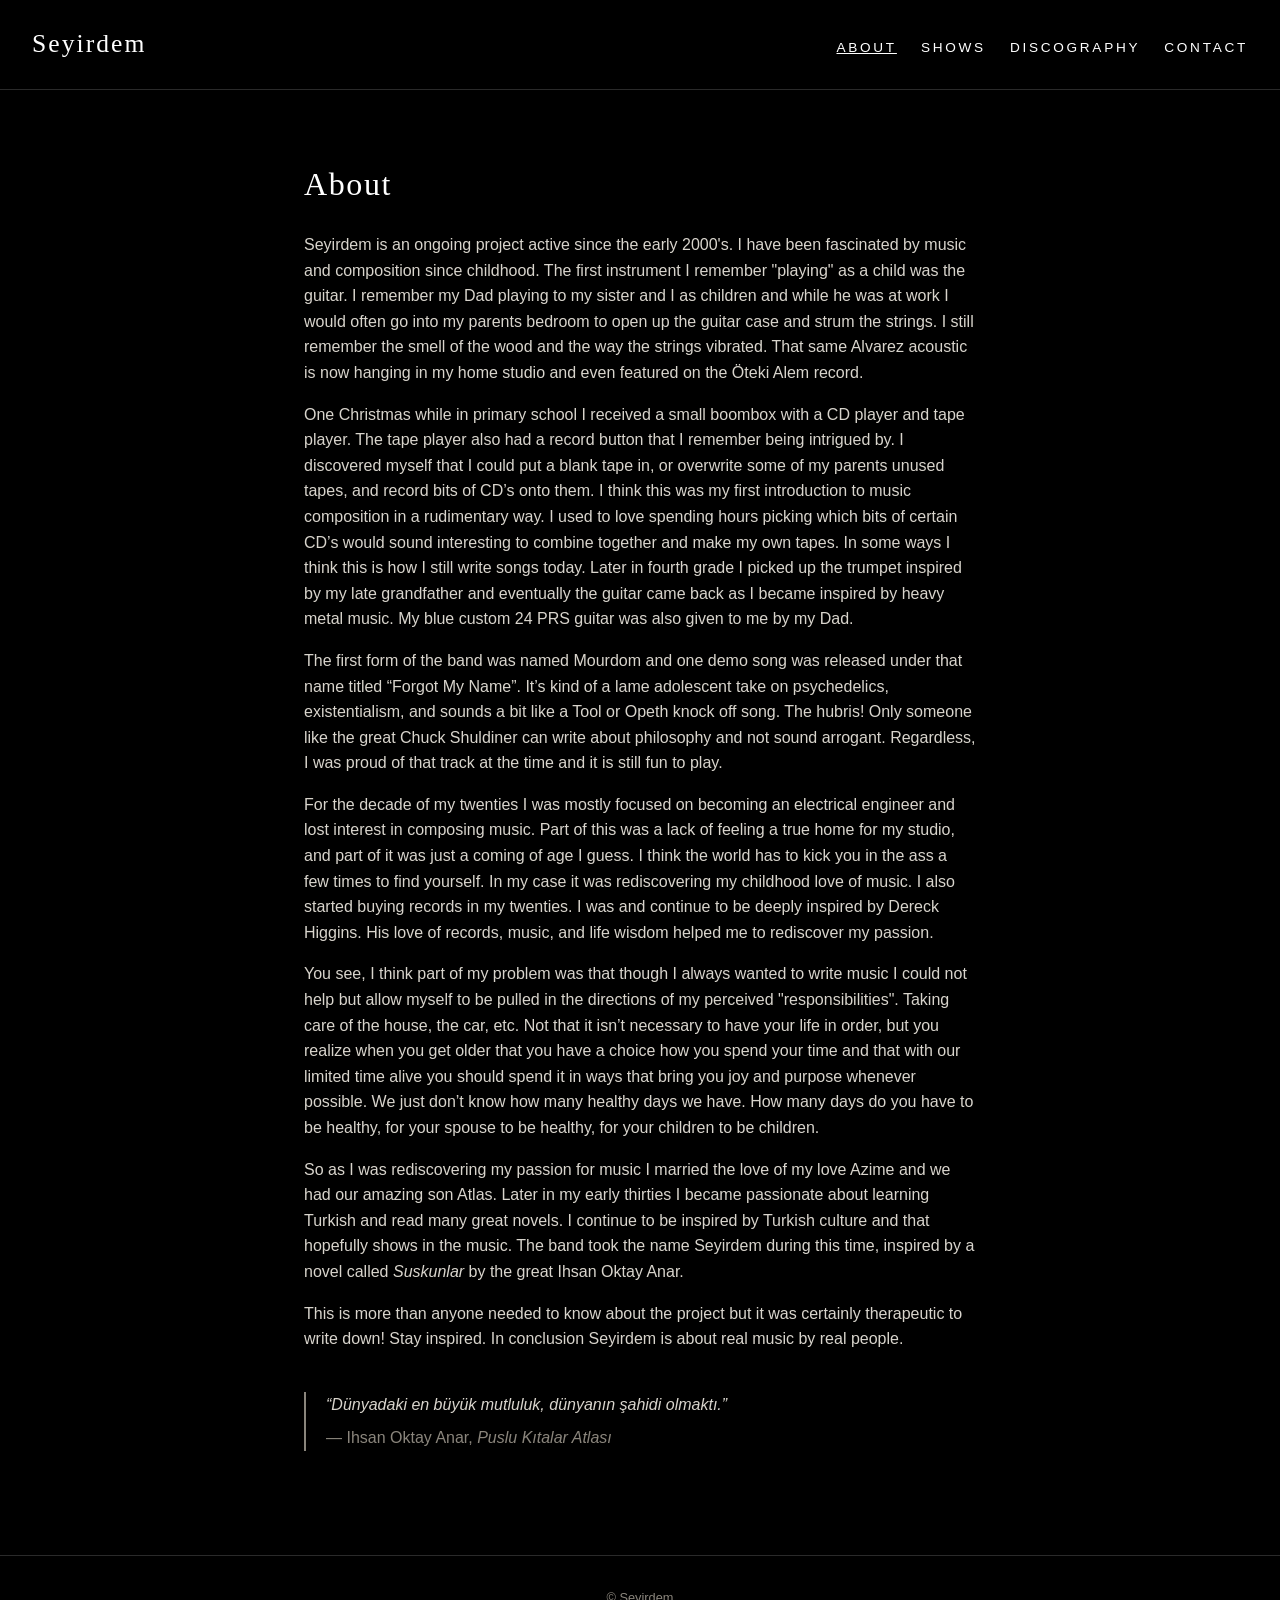
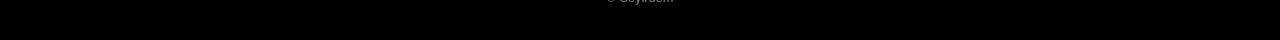
==== about.html @ a3902ac7 "Initial Seyirdem website Static site with home splash page, About, Shows, Discography and Contact pa" ====
<!doctype html>
<html lang="en">
<head>
  <meta charset="utf-8">
  <meta name="viewport" content="width=device-width, initial-scale=1">
  <title>About — Seyirdem</title>
  <link rel="stylesheet" href="css/style.css">
</head>
<body>
  <header class="site-header">
    <a class="brand" href="index.html">Seyirdem</a>
    <nav>
      <a href="about.html" aria-current="page">About</a>
      <a href="shows.html">Shows</a>
      <a href="discography.html">Discography</a>
      <a href="contact.html">Contact</a>
    </nav>
  </header>

  <main>
    <h1>About</h1>

    <p>Seyirdem is an ongoing project active since the early 2000's. I have been fascinated by music and composition since childhood. The first instrument I remember "playing" as a child was the guitar. I remember my Dad playing to my sister and I as children and while he was at work I would often go into my parents bedroom to open up the guitar case and strum the strings. I still remember the smell of the wood and the way the strings vibrated. That same Alvarez acoustic is now hanging in my home studio and even featured on the Öteki Alem record.</p>

    <p>One Christmas while in primary school I received a small boombox with a CD player and tape player. The tape player also had a record button that I remember being intrigued by. I discovered myself that I could put a blank tape in, or overwrite some of my parents unused tapes, and record bits of CD’s onto them. I think this was my first introduction to music composition in a rudimentary way. I used to love spending hours picking which bits of certain CD’s would sound interesting to combine together and make my own tapes. In some ways I think this is how I still write songs today. Later in fourth grade I picked up the trumpet inspired by my late grandfather and eventually the guitar came back as I became inspired by heavy metal music. My blue custom 24 PRS guitar was also given to me by my Dad.</p>

    <p>The first form of the band was named Mourdom and one demo song was released under that name titled “Forgot My Name”. It’s kind of a lame adolescent take on psychedelics, existentialism, and sounds a bit like a Tool or Opeth knock off song. The hubris! Only someone like the great Chuck Shuldiner can write about philosophy and not sound arrogant. Regardless, I was proud of that track at the time and it is still fun to play.</p>

    <p>For the decade of my twenties I was mostly focused on becoming an electrical engineer and lost interest in composing music. Part of this was a lack of feeling a true home for my studio, and part of it was just a coming of age I guess. I think the world has to kick you in the ass a few times to find yourself. In my case it was rediscovering my childhood love of music. I also started buying records in my twenties. I was and continue to be deeply inspired by Dereck Higgins. His love of records, music, and life wisdom helped me to rediscover my passion.</p>

    <p>You see, I think part of my problem was that though I always wanted to write music I could not help but allow myself to be pulled in the directions of my perceived "responsibilities". Taking care of the house, the car, etc. Not that it isn’t necessary to have your life in order, but you realize when you get older that you have a choice how you spend your time and that with our limited time alive you should spend it in ways that bring you joy and purpose whenever possible. We just don’t know how many healthy days we have. How many days do you have to be healthy, for your spouse to be healthy, for your children to be children.</p>

    <p>So as I was rediscovering my passion for music I married the love of my love Azime and we had our amazing son Atlas. Later in my early thirties I became passionate about learning Turkish and read many great novels. I continue to be inspired by Turkish culture and that hopefully shows in the music. The band took the name Seyirdem during this time, inspired by a novel called <em>Suskunlar</em> by the great Ihsan Oktay Anar.</p>

    <p>This is more than anyone needed to know about the project but it was certainly therapeutic to write down! Stay inspired. In conclusion Seyirdem is about real music by real people.</p>

    <blockquote lang="tr">
      “Dünyadaki en büyük mutluluk, dünyanın şahidi olmaktı.”
      <cite>— Ihsan Oktay Anar, <em>Puslu Kıtalar Atlası</em></cite>
    </blockquote>
  </main>

  <footer class="site-footer">&copy; Seyirdem</footer>
</body>
</html>
---- css/style.css ----
/* Seyirdem — shared styles for every page */

:root {
  --bg: #000;
  --text: #d8d4cc;
  --muted: #8a857c;
  --accent: #fff;
  --line: #2a2a2a;
  --font: "Helvetica Neue", Arial, sans-serif;
  --display: Georgia, "Times New Roman", serif;
}

* { box-sizing: border-box; }

html, body {
  margin: 0;
  background: var(--bg);
  color: var(--text);
  font-family: var(--font);
  line-height: 1.6;
}

a { color: var(--accent); text-decoration: none; }
a:hover { text-decoration: underline; }

/* ---------- Home / splash page ---------- */

.splash {
  min-height: 100vh;
  display: grid;
  grid-template-columns: 1fr auto 1fr;
  align-items: center;
  gap: 3rem;
  padding: 2rem;
}

.splash .links {
  display: flex;
  flex-direction: column;
  gap: 1.25rem;
  font-size: 1.1rem;
  letter-spacing: 0.25em;
  text-transform: uppercase;
}
.splash .links.left  { align-items: flex-end; }
.splash .links.right { align-items: flex-start; }

/* Swap the text for <img src="images/logo.png" alt="Seyirdem"> when the logo is ready */
.logo {
  font-family: var(--display);
  font-size: clamp(2.5rem, 8vw, 6rem);
  letter-spacing: 0.08em;
  color: var(--accent);
  text-align: center;
  margin: 0;
}
.logo img { max-width: min(60vw, 500px); height: auto; display: block; }

@media (max-width: 700px) {
  .splash {
    grid-template-columns: 1fr;
    justify-items: center;
    align-content: center;
    gap: 2rem;
  }
  .splash .logo { order: -1; }
  .splash .links.left,
  .splash .links.right { align-items: center; }
}

/* ---------- Inner pages ---------- */

.site-header {
  display: flex;
  flex-wrap: wrap;
  align-items: baseline;
  justify-content: space-between;
  gap: 1rem;
  padding: 1.5rem 2rem;
  border-bottom: 1px solid var(--line);
}

.site-header .brand {
  font-family: var(--display);
  font-size: 1.6rem;
  letter-spacing: 0.08em;
}

.site-header nav {
  display: flex;
  flex-wrap: wrap;
  gap: 1.5rem;
  font-size: 0.85rem;
  letter-spacing: 0.2em;
  text-transform: uppercase;
}
.site-header nav a[aria-current="page"] { text-decoration: underline; }

main {
  max-width: 720px;
  margin: 0 auto;
  padding: 3rem 1.5rem 4rem;
}

h1 {
  font-family: var(--display);
  font-weight: normal;
  color: var(--accent);
  letter-spacing: 0.05em;
}

blockquote {
  margin: 2.5rem 0;
  padding-left: 1.25rem;
  border-left: 2px solid var(--muted);
  font-style: italic;
}
blockquote cite { display: block; margin-top: 0.5rem; color: var(--muted); font-style: normal; }

.muted { color: var(--muted); }

/* Shows list */
.shows { list-style: none; padding: 0; }
.shows li {
  display: grid;
  grid-template-columns: 8rem 1fr;
  gap: 1rem;
  padding: 1rem 0;
  border-bottom: 1px solid var(--line);
}
.shows .date { color: var(--muted); }

/* Discography */
.release { margin-bottom: 3rem; }
.release h2 { margin-bottom: 0.25rem; color: var(--accent); font-weight: normal; }
.release img { max-width: 300px; width: 100%; display: block; margin: 1rem 0; }

.site-footer {
  text-align: center;
  padding: 2rem;
  font-size: 0.8rem;
  color: var(--muted);
  border-top: 1px solid var(--line);
}
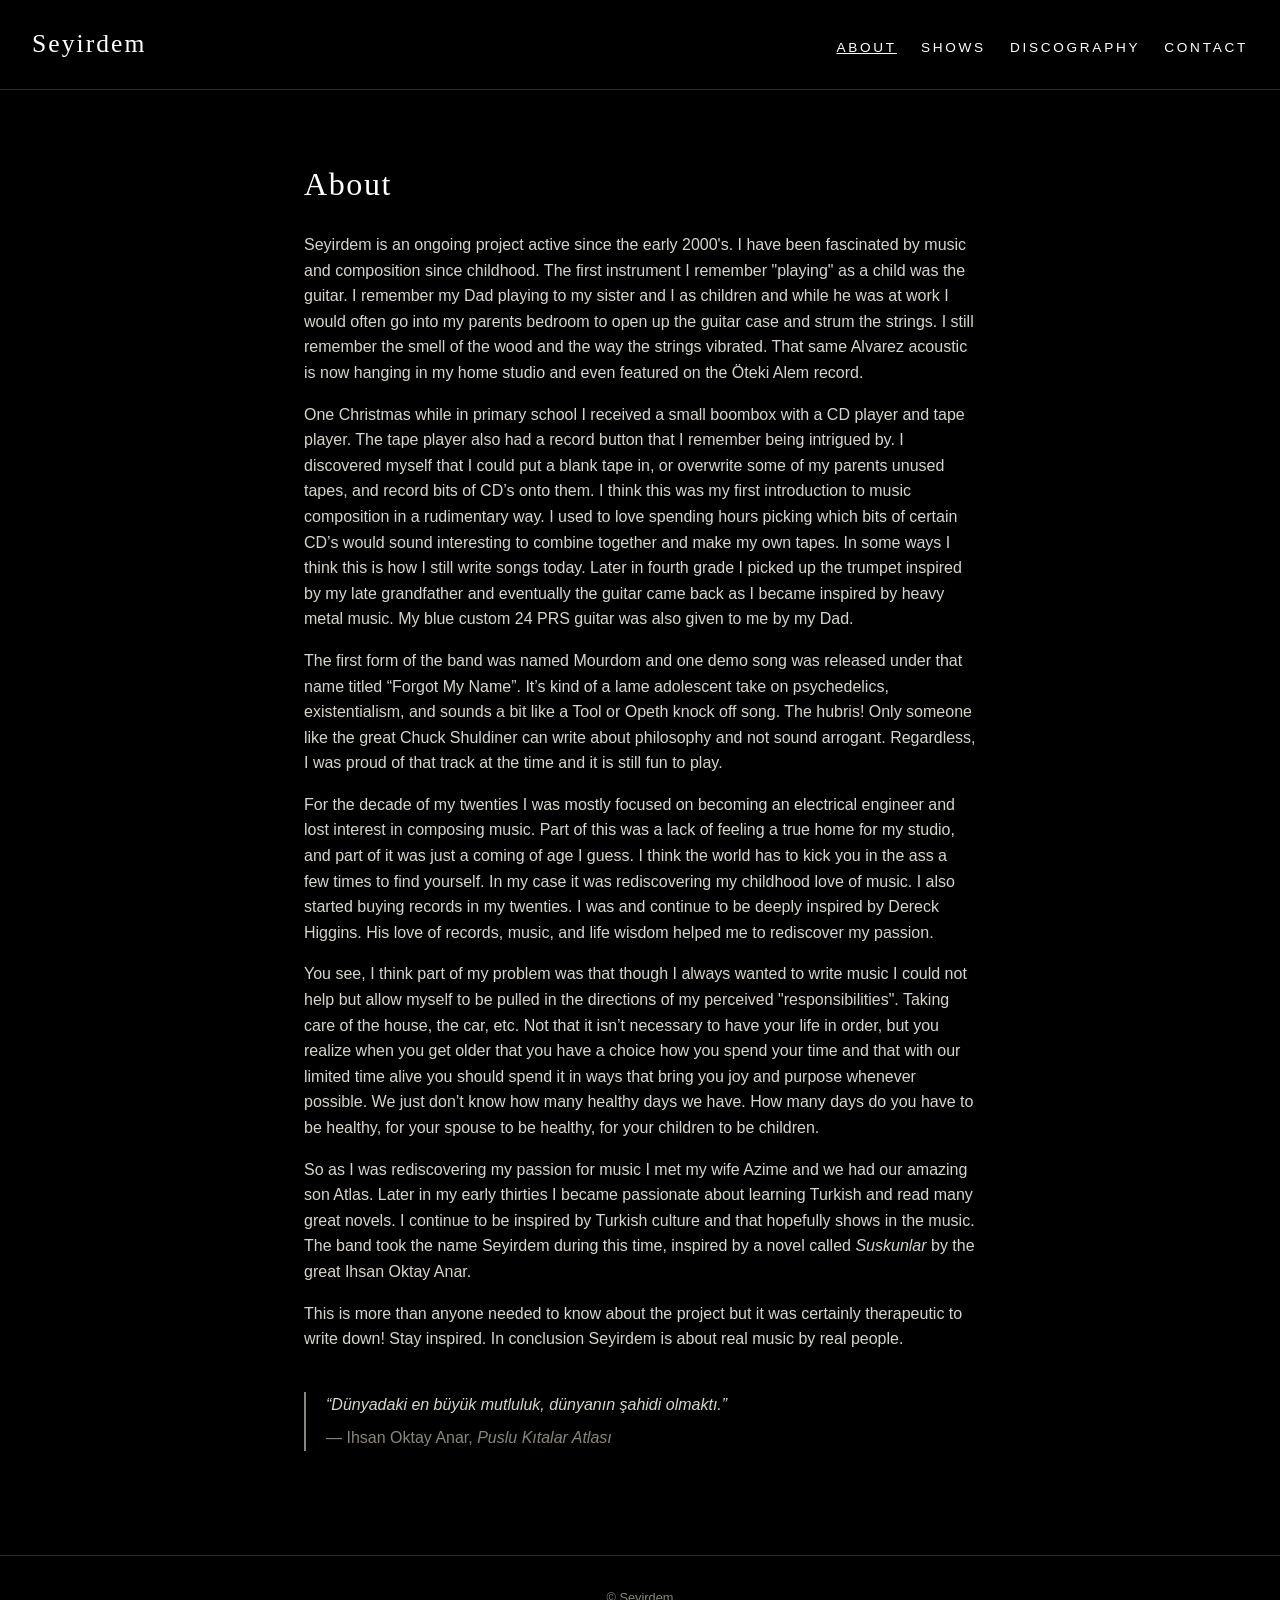
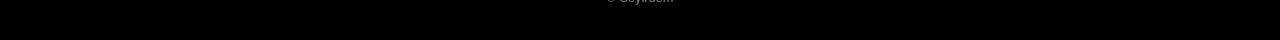
==== commit 97b6ecab: "Fix wording in About bio Co-Authored-By: Claude Opus 5.5 <noreply@anthropic.com>" ====
--- a/about.html
+++ b/about.html
@@ -30,7 +30,7 @@
 
     <p>You see, I think part of my problem was that though I always wanted to write music I could not help but allow myself to be pulled in the directions of my perceived "responsibilities". Taking care of the house, the car, etc. Not that it isn’t necessary to have your life in order, but you realize when you get older that you have a choice how you spend your time and that with our limited time alive you should spend it in ways that bring you joy and purpose whenever possible. We just don’t know how many healthy days we have. How many days do you have to be healthy, for your spouse to be healthy, for your children to be children.</p>
 
-    <p>So as I was rediscovering my passion for music I married the love of my love Azime and we had our amazing son Atlas. Later in my early thirties I became passionate about learning Turkish and read many great novels. I continue to be inspired by Turkish culture and that hopefully shows in the music. The band took the name Seyirdem during this time, inspired by a novel called <em>Suskunlar</em> by the great Ihsan Oktay Anar.</p>
+    <p>So as I was rediscovering my passion for music I met my wife Azime and we had our amazing son Atlas. Later in my early thirties I became passionate about learning Turkish and read many great novels. I continue to be inspired by Turkish culture and that hopefully shows in the music. The band took the name Seyirdem during this time, inspired by a novel called <em>Suskunlar</em> by the great Ihsan Oktay Anar.</p>
 
     <p>This is more than anyone needed to know about the project but it was certainly therapeutic to write down! Stay inspired. In conclusion Seyirdem is about real music by real people.</p>
 
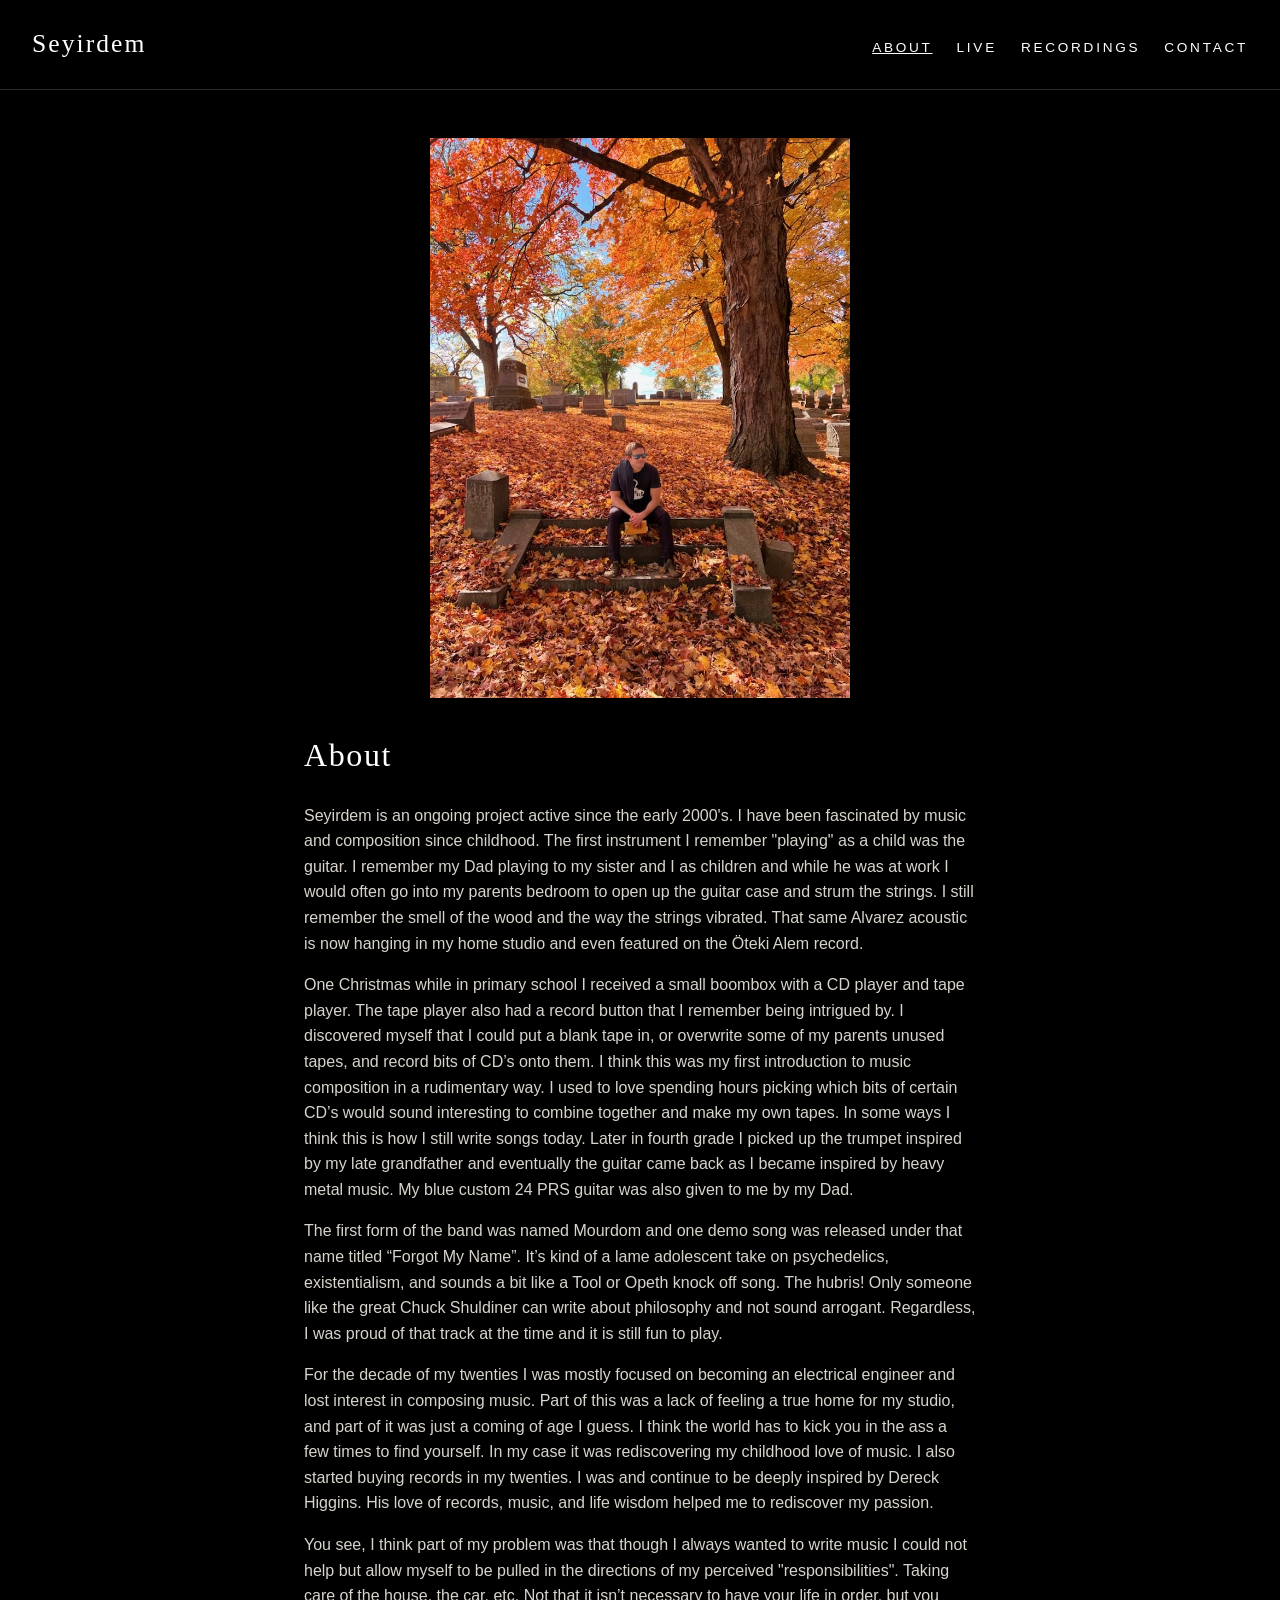
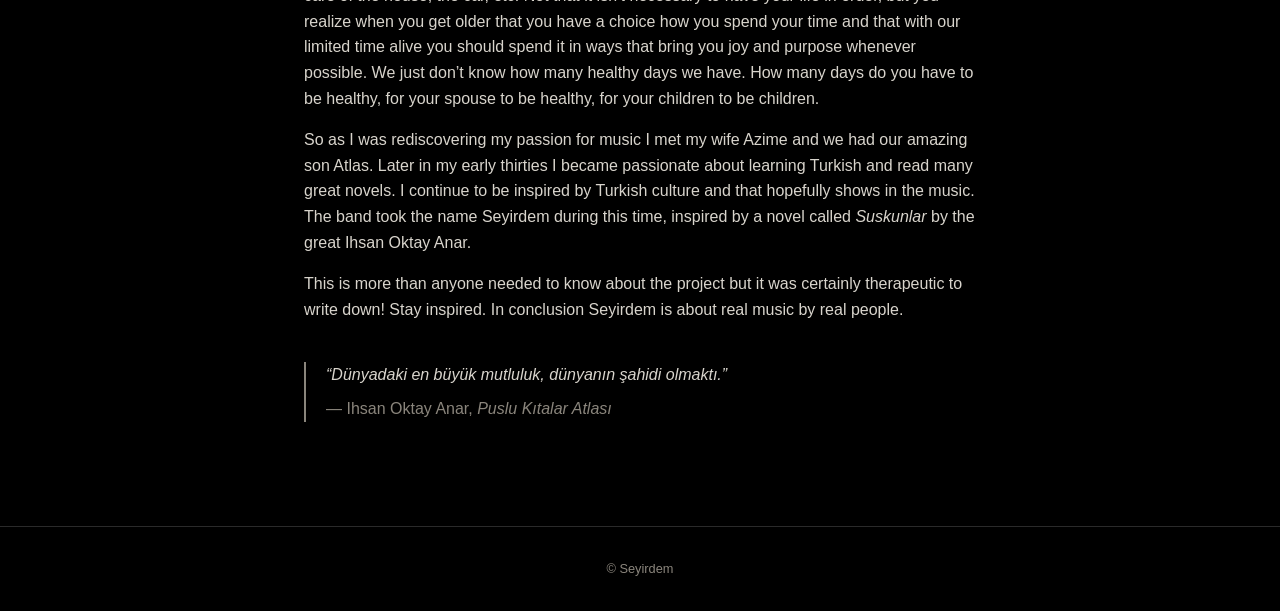
==== commit fba3c80d: "Add album covers, studio and profile photos; rename nav labels - Recordings page: album covers in bl" ====
--- a/about.html
+++ b/about.html
@@ -11,13 +11,15 @@
     <a class="brand" href="index.html">Seyirdem</a>
     <nav>
       <a href="about.html" aria-current="page">About</a>
-      <a href="shows.html">Shows</a>
-      <a href="discography.html">Discography</a>
+      <a href="shows.html">Live</a>
+      <a href="discography.html">Recordings</a>
       <a href="contact.html">Contact</a>
     </nav>
   </header>
 
   <main>
+    <img class="profile" src="images/profile.jpg" alt="Seyirdem sitting among autumn leaves">
+
     <h1>About</h1>
 
     <p>Seyirdem is an ongoing project active since the early 2000's. I have been fascinated by music and composition since childhood. The first instrument I remember "playing" as a child was the guitar. I remember my Dad playing to my sister and I as children and while he was at work I would often go into my parents bedroom to open up the guitar case and strum the strings. I still remember the smell of the wood and the way the strings vibrated. That same Alvarez acoustic is now hanging in my home studio and even featured on the Öteki Alem record.</p>
--- a/css/style.css
+++ b/css/style.css
@@ -130,10 +130,71 @@
 }
 .shows .date { color: var(--muted); }
 
-/* Discography */
+/* Recordings */
+main.wide { max-width: 1040px; }
+
+.albums {
+  display: grid;
+  grid-template-columns: repeat(auto-fit, minmax(260px, 1fr));
+  gap: 2.5rem;
+  align-items: start;
+  margin-bottom: 4rem;
+}
+
+.album summary { list-style: none; cursor: pointer; }
+.album summary::-webkit-details-marker { display: none; }
+
+.album h2 {
+  font-family: var(--display);
+  font-weight: normal;
+  font-size: 1.3rem;
+  color: var(--accent);
+  margin: 0 0 0.75rem;
+}
+
+/* Covers are black and white until hovered or opened */
+.album img {
+  width: 100%;
+  display: block;
+  filter: grayscale(1);
+  transition: filter 0.4s ease;
+}
+.album summary:hover img,
+.album summary:focus-visible img,
+.album[open] img { filter: none; }
+
+.album-info { padding-top: 1rem; }
+.album-info .tagline { font-style: italic; color: var(--muted); margin-top: 0; }
+.album-info h3 { font-size: 0.95rem; color: var(--accent); margin: 1.25rem 0 0.4rem; }
+.album-info ol,
+.album-info ul { margin: 0; padding-left: 1.25rem; }
+.album-info .credits { color: var(--muted); font-size: 0.9rem; }
+
 .release { margin-bottom: 3rem; }
 .release h2 { margin-bottom: 0.25rem; color: var(--accent); font-weight: normal; }
-.release img { max-width: 300px; width: 100%; display: block; margin: 1rem 0; }
+
+/* About photo */
+.profile {
+  display: block;
+  width: 100%;
+  max-width: 420px;
+  height: auto;
+  margin: 0 auto 2rem;
+}
+
+/* Contact studio photos */
+.photo-pair {
+  display: grid;
+  grid-template-columns: 1fr 1fr;
+  gap: 1rem;
+  margin: 2.5rem 0 0;
+}
+.photo-pair img { width: 100%; height: auto; display: block; }
+.photo-pair figcaption { grid-column: 1 / -1; color: var(--muted); font-size: 0.9rem; }
+
+@media (max-width: 600px) {
+  .photo-pair { grid-template-columns: 1fr; }
+}
 
 .site-footer {
   text-align: center;
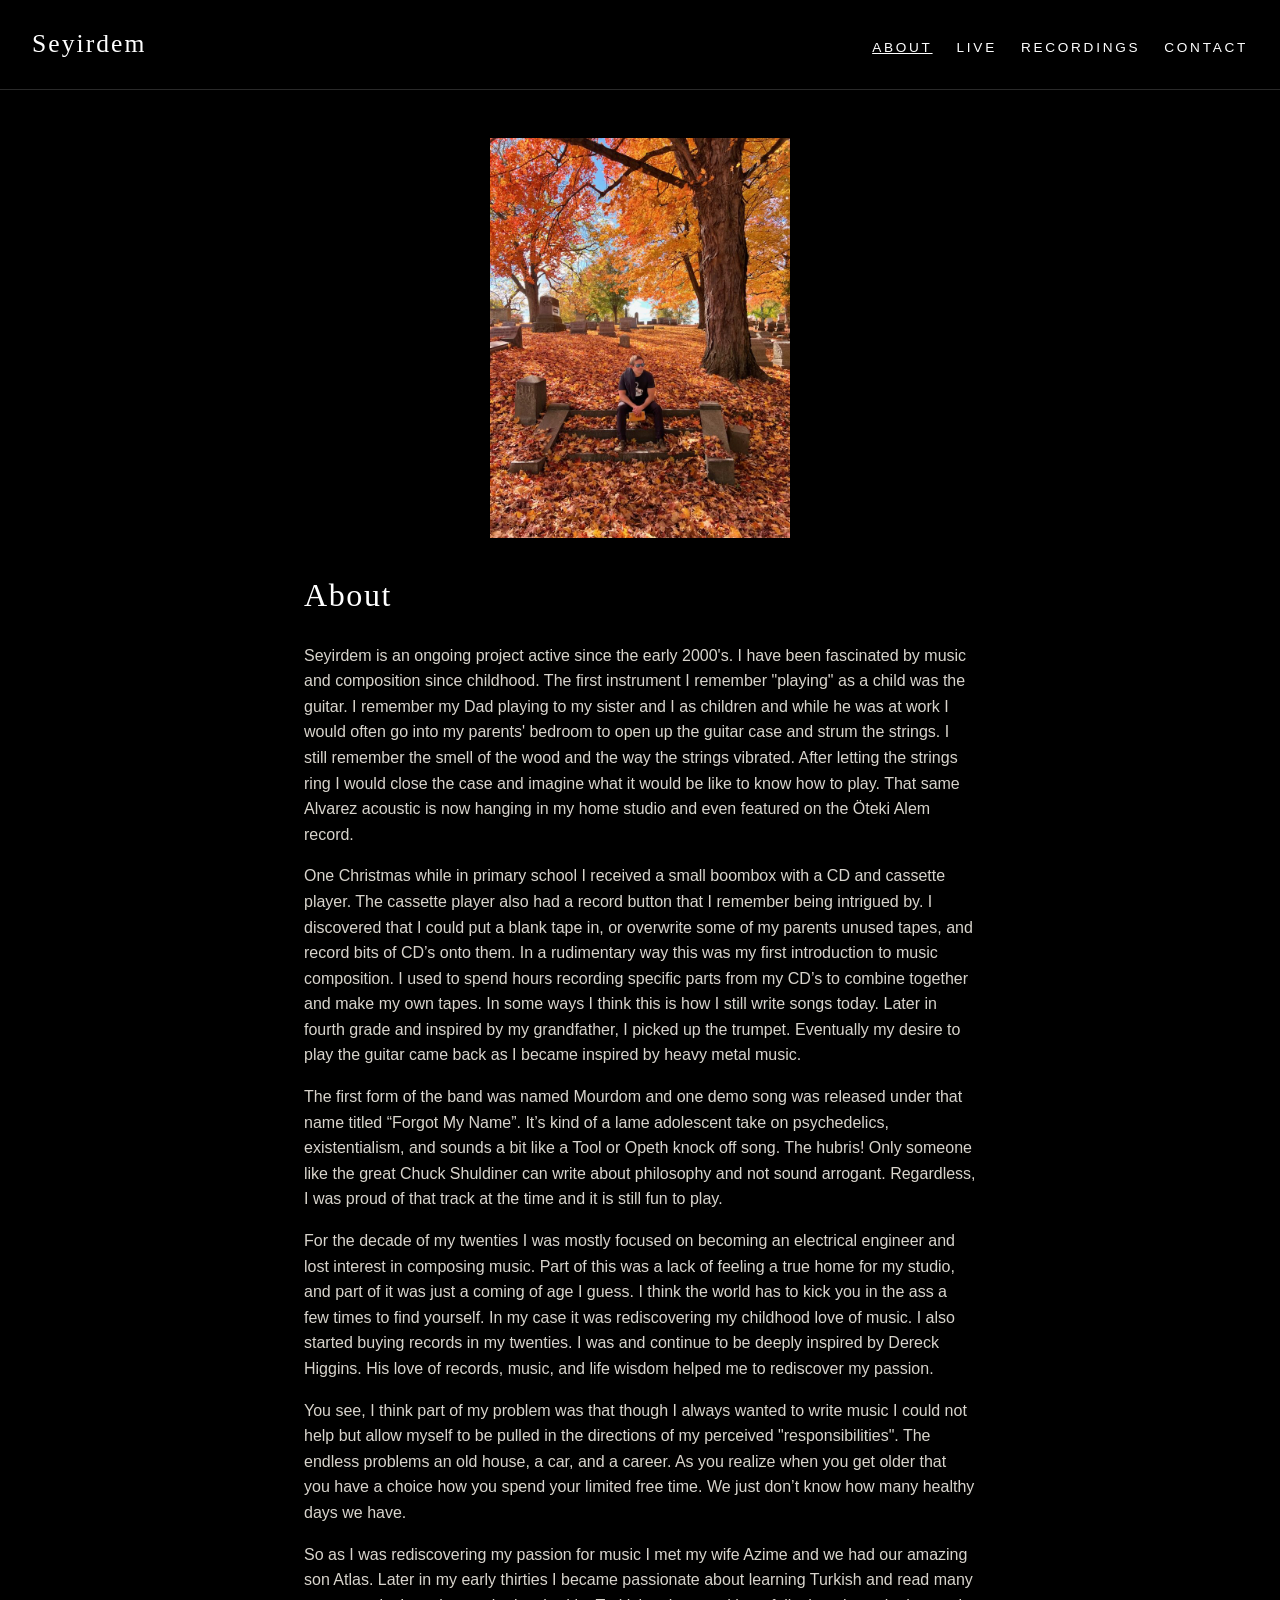
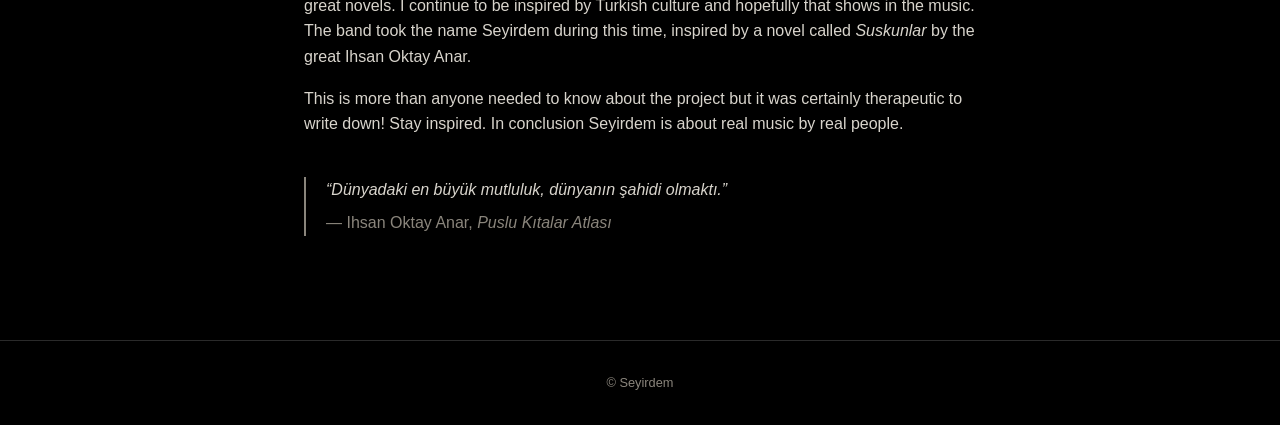
==== commit 06550cc2: "Revise About bio; remove Forgot My Name from Recordings Co-Authored-By: Claude Opus 5.5 <noreply@ant" ====
--- a/about.html
+++ b/about.html
@@ -22,17 +22,17 @@
 
     <h1>About</h1>
 
-    <p>Seyirdem is an ongoing project active since the early 2000's. I have been fascinated by music and composition since childhood. The first instrument I remember "playing" as a child was the guitar. I remember my Dad playing to my sister and I as children and while he was at work I would often go into my parents bedroom to open up the guitar case and strum the strings. I still remember the smell of the wood and the way the strings vibrated. That same Alvarez acoustic is now hanging in my home studio and even featured on the Öteki Alem record.</p>
+    <p>Seyirdem is an ongoing project active since the early 2000's. I have been fascinated by music and composition since childhood. The first instrument I remember "playing" as a child was the guitar. I remember my Dad playing to my sister and I as children and while he was at work I would often go into my parents' bedroom to open up the guitar case and strum the strings. I still remember the smell of the wood and the way the strings vibrated. After letting the strings ring I would close the case and imagine what it would be like to know how to play. That same Alvarez acoustic is now hanging in my home studio and even featured on the Öteki Alem record.</p>
 
-    <p>One Christmas while in primary school I received a small boombox with a CD player and tape player. The tape player also had a record button that I remember being intrigued by. I discovered myself that I could put a blank tape in, or overwrite some of my parents unused tapes, and record bits of CD’s onto them. I think this was my first introduction to music composition in a rudimentary way. I used to love spending hours picking which bits of certain CD’s would sound interesting to combine together and make my own tapes. In some ways I think this is how I still write songs today. Later in fourth grade I picked up the trumpet inspired by my late grandfather and eventually the guitar came back as I became inspired by heavy metal music. My blue custom 24 PRS guitar was also given to me by my Dad.</p>
+    <p>One Christmas while in primary school I received a small boombox with a CD and cassette player. The cassette player also had a record button that I remember being intrigued by. I discovered that I could put a blank tape in, or overwrite some of my parents unused tapes, and record bits of CD’s onto them. In a rudimentary way this was my first introduction to music composition. I used to spend hours recording specific parts from my CD’s to combine together and make my own tapes. In some ways I think this is how I still write songs today. Later in fourth grade and inspired by my grandfather, I picked up the trumpet. Eventually my desire to play the guitar came back as I became inspired by heavy metal music.</p>
 
     <p>The first form of the band was named Mourdom and one demo song was released under that name titled “Forgot My Name”. It’s kind of a lame adolescent take on psychedelics, existentialism, and sounds a bit like a Tool or Opeth knock off song. The hubris! Only someone like the great Chuck Shuldiner can write about philosophy and not sound arrogant. Regardless, I was proud of that track at the time and it is still fun to play.</p>
 
     <p>For the decade of my twenties I was mostly focused on becoming an electrical engineer and lost interest in composing music. Part of this was a lack of feeling a true home for my studio, and part of it was just a coming of age I guess. I think the world has to kick you in the ass a few times to find yourself. In my case it was rediscovering my childhood love of music. I also started buying records in my twenties. I was and continue to be deeply inspired by Dereck Higgins. His love of records, music, and life wisdom helped me to rediscover my passion.</p>
 
-    <p>You see, I think part of my problem was that though I always wanted to write music I could not help but allow myself to be pulled in the directions of my perceived "responsibilities". Taking care of the house, the car, etc. Not that it isn’t necessary to have your life in order, but you realize when you get older that you have a choice how you spend your time and that with our limited time alive you should spend it in ways that bring you joy and purpose whenever possible. We just don’t know how many healthy days we have. How many days do you have to be healthy, for your spouse to be healthy, for your children to be children.</p>
+    <p>You see, I think part of my problem was that though I always wanted to write music I could not help but allow myself to be pulled in the directions of my perceived "responsibilities". The endless problems an old house, a car, and a career. As you realize when you get older that you have a choice how you spend your limited free time. We just don’t know how many healthy days we have.</p>
 
-    <p>So as I was rediscovering my passion for music I met my wife Azime and we had our amazing son Atlas. Later in my early thirties I became passionate about learning Turkish and read many great novels. I continue to be inspired by Turkish culture and that hopefully shows in the music. The band took the name Seyirdem during this time, inspired by a novel called <em>Suskunlar</em> by the great Ihsan Oktay Anar.</p>
+    <p>So as I was rediscovering my passion for music I met my wife Azime and we had our amazing son Atlas. Later in my early thirties I became passionate about learning Turkish and read many great novels. I continue to be inspired by Turkish culture and hopefully that shows in the music. The band took the name Seyirdem during this time, inspired by a novel called <em>Suskunlar</em> by the great Ihsan Oktay Anar.</p>
 
     <p>This is more than anyone needed to know about the project but it was certainly therapeutic to write down! Stay inspired. In conclusion Seyirdem is about real music by real people.</p>
 
--- a/css/style.css
+++ b/css/style.css
@@ -155,6 +155,8 @@
 /* Covers are black and white until hovered or opened */
 .album img {
   width: 100%;
+  aspect-ratio: 1;    /* every cover shows as the same square */
+  object-fit: cover;
   display: block;
   filter: grayscale(1);
   transition: filter 0.4s ease;
@@ -177,10 +179,16 @@
 .profile {
   display: block;
   width: 100%;
-  max-width: 420px;
+  max-width: 300px;
   height: auto;
   margin: 0 auto 2rem;
 }
+
+/* Contact social icons */
+.social { display: flex; gap: 1.5rem; align-items: center; }
+.social a { color: var(--accent); transition: opacity 0.2s; }
+.social a:hover { opacity: 0.6; }
+.social svg { width: 32px; height: 32px; display: block; fill: currentColor; }
 
 /* Contact studio photos */
 .photo-pair {
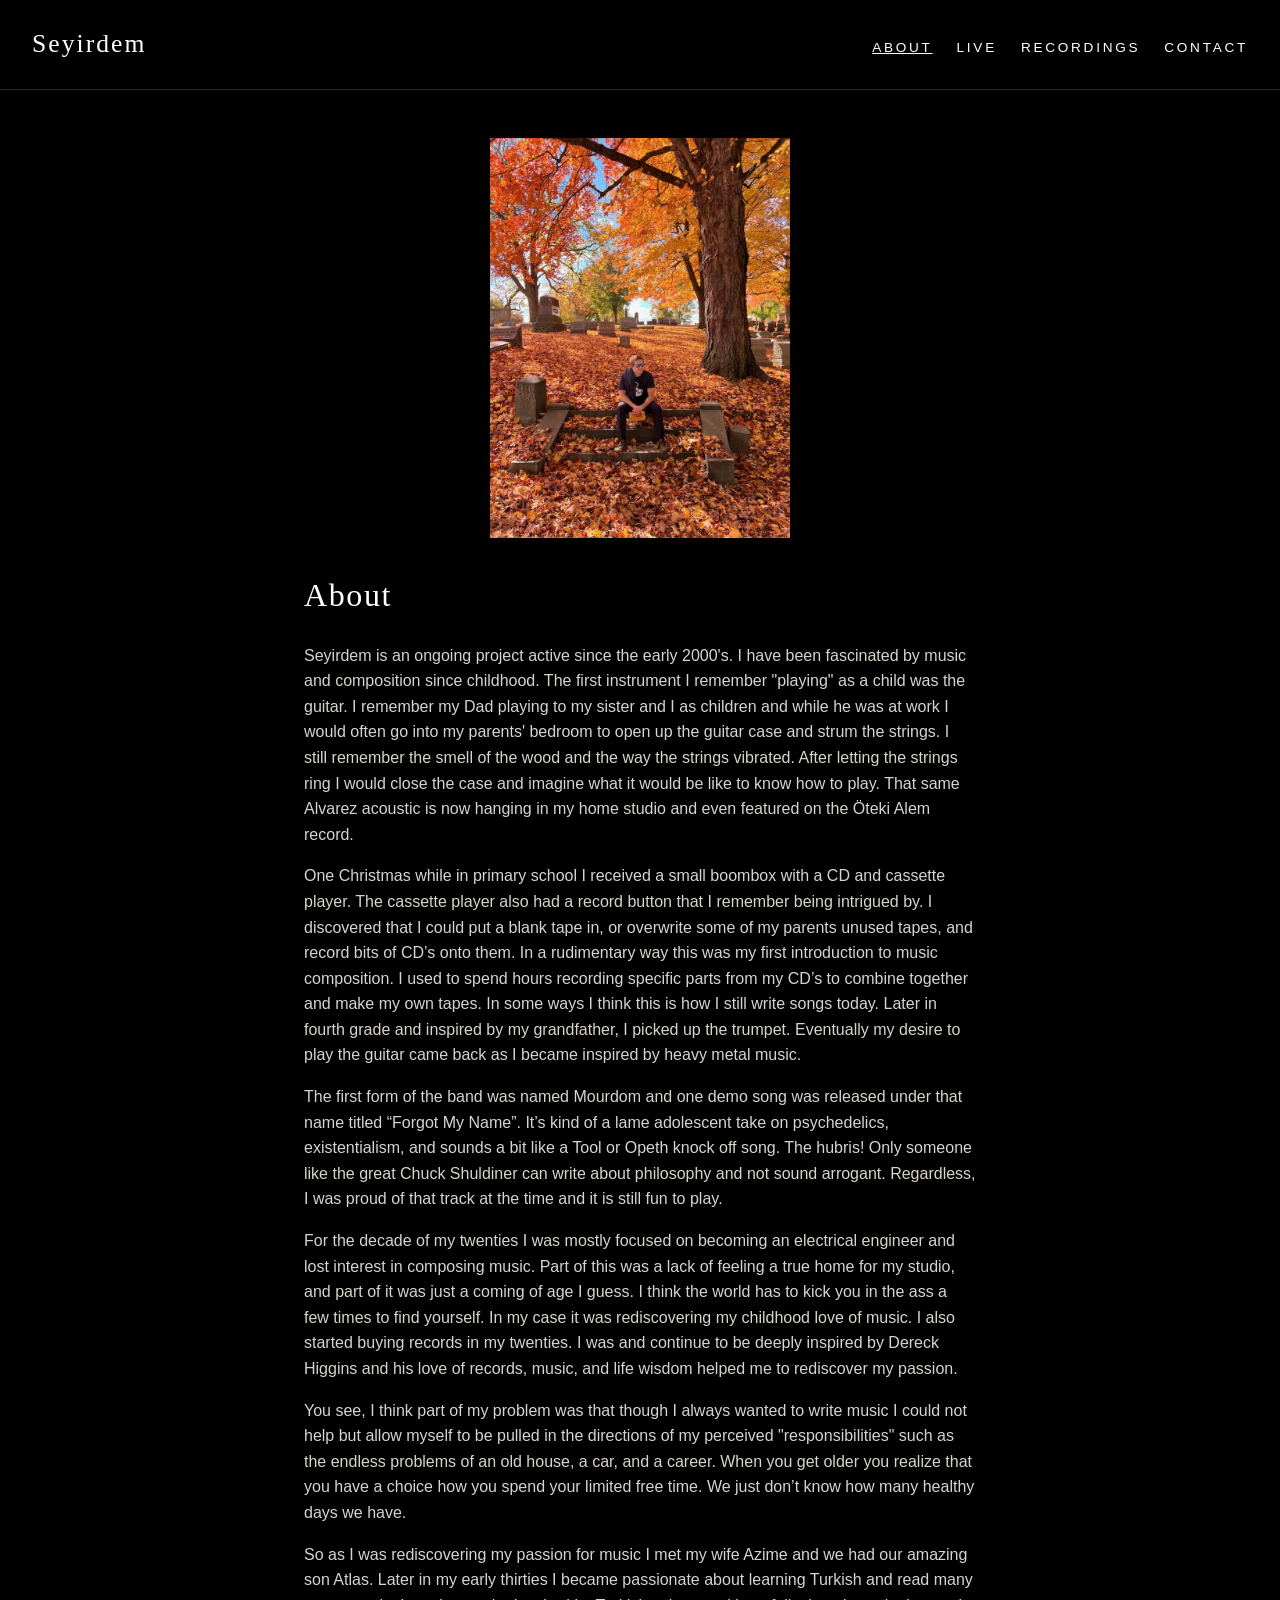
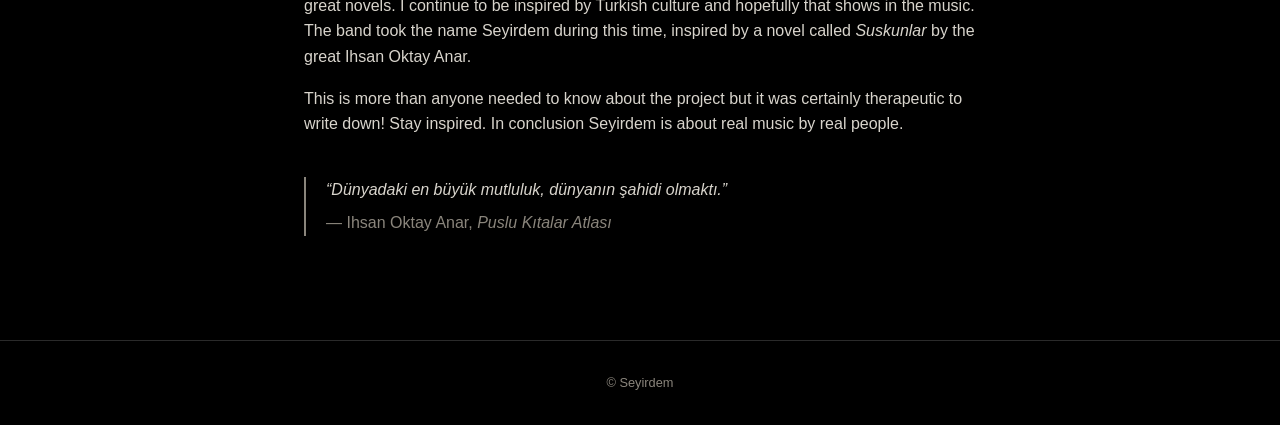
==== commit 5f58ee8d: "Revise About bio wording Co-Authored-By: Claude Opus 5.5 <noreply@anthropic.com>" ====
--- a/about.html
+++ b/about.html
@@ -28,9 +28,9 @@
 
     <p>The first form of the band was named Mourdom and one demo song was released under that name titled “Forgot My Name”. It’s kind of a lame adolescent take on psychedelics, existentialism, and sounds a bit like a Tool or Opeth knock off song. The hubris! Only someone like the great Chuck Shuldiner can write about philosophy and not sound arrogant. Regardless, I was proud of that track at the time and it is still fun to play.</p>
 
-    <p>For the decade of my twenties I was mostly focused on becoming an electrical engineer and lost interest in composing music. Part of this was a lack of feeling a true home for my studio, and part of it was just a coming of age I guess. I think the world has to kick you in the ass a few times to find yourself. In my case it was rediscovering my childhood love of music. I also started buying records in my twenties. I was and continue to be deeply inspired by Dereck Higgins. His love of records, music, and life wisdom helped me to rediscover my passion.</p>
+    <p>For the decade of my twenties I was mostly focused on becoming an electrical engineer and lost interest in composing music. Part of this was a lack of feeling a true home for my studio, and part of it was just a coming of age I guess. I think the world has to kick you in the ass a few times to find yourself. In my case it was rediscovering my childhood love of music. I also started buying records in my twenties. I was and continue to be deeply inspired by Dereck Higgins and his love of records, music, and life wisdom helped me to rediscover my passion.</p>
 
-    <p>You see, I think part of my problem was that though I always wanted to write music I could not help but allow myself to be pulled in the directions of my perceived "responsibilities". The endless problems an old house, a car, and a career. As you realize when you get older that you have a choice how you spend your limited free time. We just don’t know how many healthy days we have.</p>
+    <p>You see, I think part of my problem was that though I always wanted to write music I could not help but allow myself to be pulled in the directions of my perceived "responsibilities" such as the endless problems of an old house, a car, and a career. When you get older you realize that you have a choice how you spend your limited free time. We just don’t know how many healthy days we have.</p>
 
     <p>So as I was rediscovering my passion for music I met my wife Azime and we had our amazing son Atlas. Later in my early thirties I became passionate about learning Turkish and read many great novels. I continue to be inspired by Turkish culture and hopefully that shows in the music. The band took the name Seyirdem during this time, inspired by a novel called <em>Suskunlar</em> by the great Ihsan Oktay Anar.</p>
 
